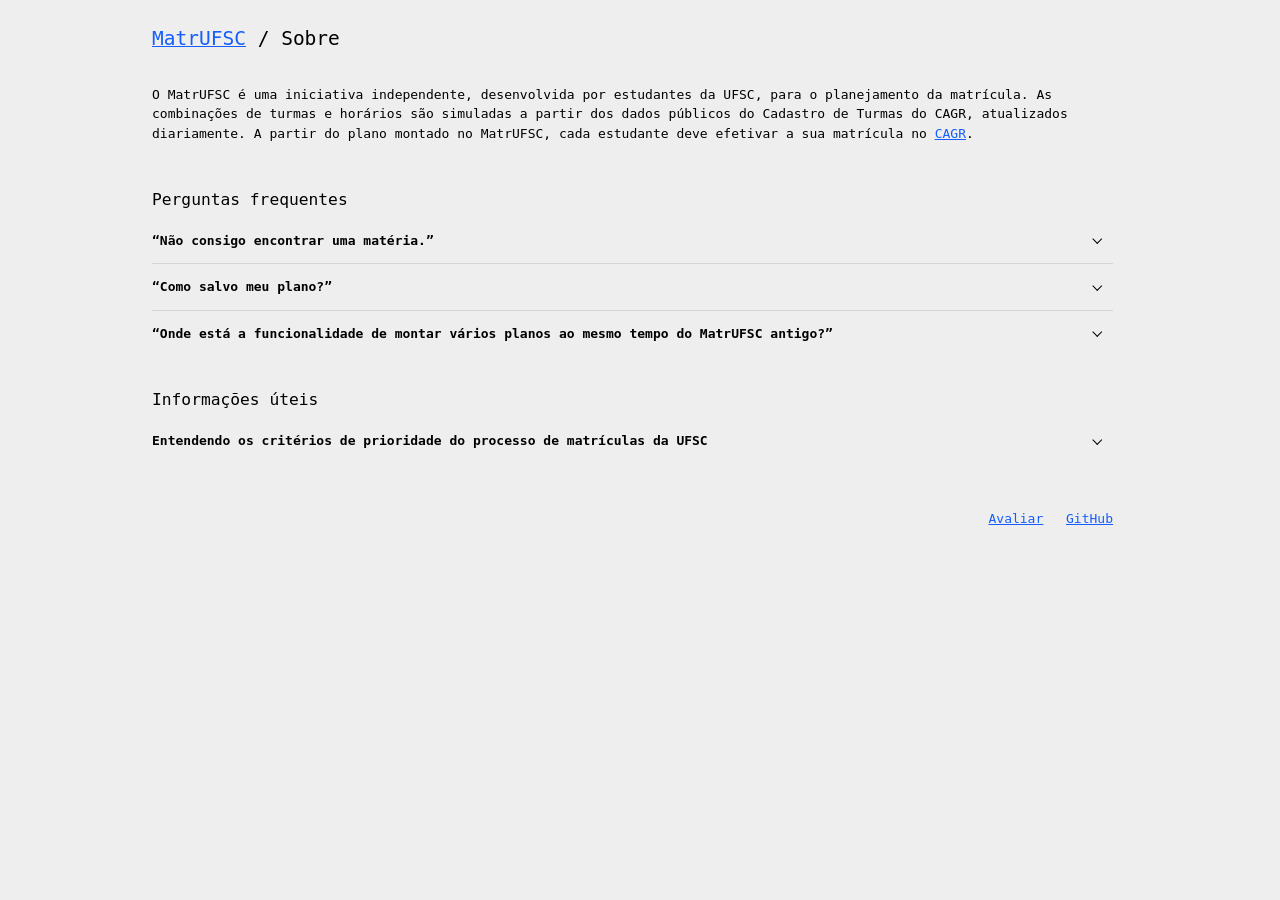
==== sobre.html @ 44360916 "deploy: andrerocco/matrufsc@9c5fde8fe9dabeb260cd674117b06828333d04b5" ====
<!doctype html>
<html lang="pt-BR">
    <head>
        <meta charset="UTF-8" />
        <meta name="viewport" content="width=device-width, initial-scale=1, viewport-fit=cover" />

        <title>Sobre · MatrUFSC</title>
        <meta name="description" content="Sobre o MatrUFSC e perguntas frequentes." />
        <link rel="icon" href="/favicon.svg" type="image/svg+xml" />
        <link rel="icon" href="/favicon.ico" sizes="any" />
        <link rel="canonical" href="https://matrufsc.github.io/sobre" />

        <meta property="og:locale" content="pt_BR" />
        <meta property="og:type" content="website" />
        <meta property="og:site_name" content="MatrUFSC" />
        <meta property="og:title" content="Sobre · MatrUFSC" />
        <meta property="og:description" content="Sobre o MatrUFSC e perguntas frequentes." />
        <meta property="og:url" content="https://matrufsc.github.io/sobre" />
        <meta property="og:image" content="https://matrufsc.github.io/og-image.png" />
        <meta property="og:image:width" content="1200" />
        <meta property="og:image:height" content="630" />
        <meta property="og:image:alt" content="Grade de horários do MatrUFSC com um plano de matrícula montado." />
        <meta name="twitter:card" content="summary_large_image" />

        <style>
            summary {
                display: flex;
                align-items: center;
                justify-content: space-between;
                gap: 1rem;
                list-style: none;
            }
            summary::-webkit-details-marker {
                display: none;
            }
            summary::after {
                content: "";
                flex-shrink: 0;
                width: 0.5em;
                height: 0.5em;
                margin-right: 1rem;
                border-right: 1px solid;
                border-bottom: 1px solid;
                translate: 0 -25%;
                rotate: 45deg;
            }
            details[open] > summary::after {
                translate: 0 25%;
                rotate: 225deg;
            }
        </style>

        <!-- Analytics -->
        <script async src="https://www.googletagmanager.com/gtag/js?id=G-240YZZ87QH"></script>
        <script>
            window.dataLayer = window.dataLayer || [];
            function gtag() {
                dataLayer.push(arguments);
            }
            gtag("js", new Date());
            gtag("config", "G-240YZZ87QH");
        </script>
        <script data-goatcounter="https://matrufsc.goatcounter.com/count" async src="//gc.zgo.at/count.js"></script>
      <link rel="stylesheet" crossorigin href="/assets/index-BWvOeJ1P.css">
    </head>
    <body>
        <main class="mx-auto flex min-h-dvh max-w-[1000px] flex-col gap-10 px-6 py-8">
            <h1 class="text-2xl!"><a href="./">MatrUFSC</a> / Sobre</h1>

            <div class="mb-4 flex flex-col gap-3">
                <p>
                    O MatrUFSC é uma iniciativa independente, desenvolvida por estudantes da UFSC, para o planejamento
                    da matrícula. As combinações de turmas e horários são simuladas a partir dos dados públicos do
                    Cadastro de Turmas do CAGR, atualizados diariamente. A partir do plano montado no MatrUFSC, cada
                    estudante deve efetivar a sua matrícula no
                    <a href="https://cagr.ufsc.br/">CAGR</a>.
                </p>
            </div>

            <section class="flex flex-col gap-2">
                <h2 class="text-xl!">Perguntas frequentes</h2>
                <div class="divide-y divide-neutral-300">
                    <details id="materias-faltando">
                        <summary class="cursor-pointer py-4 font-bold italic">
                            “Não consigo encontrar uma matéria.”
                        </summary>
                        <div class="flex flex-col gap-3 pb-4">
                            <p>
                                Os dados do MatrUFSC vêm do
                                <a href="https://cagr.sistemas.ufsc.br/modules/comunidade/cadastroTurmas/">
                                    Cadastro de Turmas do CAGR</a
                                >
                                e são atualizados uma vez por dia. Se a matéria não aparecer nele, ela não tem turmas
                                cadastradas para o semestre, e o MatrUFSC não tem como mostrá-la.
                            </p>
                            <p>
                                Se a matéria aparece no CAGR há mais de um dia, no mesmo campus e semestre selecionados
                                aqui, e continua faltando, é um erro do MatrUFSC. Por favor, avise pelo
                                <a
                                    href="https://docs.google.com/forms/d/e/1FAIpQLSdJUFYTgDtF4iT-4-zBEEpW1HiAJ5ipaUl6rr67H6-KQFoKXw/viewform"
                                    >formulário de feedback</a
                                >.
                            </p>
                        </div>
                    </details>

                    <details id="salvar-plano">
                        <summary class="cursor-pointer py-4 font-bold italic">“Como salvo meu plano?”</summary>
                        <div class="flex flex-col gap-3 pb-4">
                            <p>
                                Para fins de estabilidade, esta versão do MatrUFSC não possui a funcionalidade de salvar
                                seu plano por um identificador, como era possível na versão antiga.
                            </p>
                            <p>
                                Agora, o plano fica salvo no próprio link da página. Para salvar um plano, basta guardar
                                esse link. O link também pode ser compartilhado com outras pessoas.
                            </p>
                            <p>
                                Dessa forma, o plano também fica salvo no histórico do seu navegador. Caso queira
                                recuperar um plano de uma aba que você fechou sem querer, basta reabrir a aba pelo
                                histórico.
                            </p>
                        </div>
                    </details>

                    <details id="multiplos-planos">
                        <summary class="cursor-pointer py-4 font-bold italic">
                            “Onde está a funcionalidade de montar vários planos ao mesmo tempo do MatrUFSC antigo?”
                        </summary>
                        <div class="flex flex-col gap-3 pb-4">
                            <p>
                                Por enquanto, essa funcionalidade deixou de existir. Recomendamos que utilize uma aba
                                para cada plano. Se essa maneira de usar o MatrUFSC não satisfaz suas expectativas, por
                                favor,
                                <a
                                    href="https://docs.google.com/forms/d/e/1FAIpQLSdJUFYTgDtF4iT-4-zBEEpW1HiAJ5ipaUl6rr67H6-KQFoKXw/viewform"
                                    >conte-nos como você usa o MatrUFSC</a
                                >.
                            </p>
                        </div>
                    </details>
                </div>
            </section>

            <section class="flex flex-col gap-2">
                <h2 class="text-xl!">Informações úteis</h2>
                <div class="divide-y divide-neutral-300">
                    <details id="prioridade-vagas">
                        <summary class="cursor-pointer py-4 font-bold">
                            Entendendo os critérios de prioridade do processo de matrículas da UFSC
                        </summary>
                        <div class="flex flex-col gap-3 pb-4">
                            <p>
                                Hoje, os critérios de prioridade são definidos pelo art. 90 da Resolução Normativa nº
                                227/2026/CUn, que substituiu a Resolução nº 17/CUn/97. Ele estipula que, na renovação de
                                matrícula e no ajuste, as vagas de cada turma são preenchidas na seguinte ordem de
                                prioridade:
                            </p>
                            <ol class="list-decimal pl-12">
                                <li>
                                    estudantes do curso em que a turma está alocada, tendo por base o semestre de
                                    ingresso via processo seletivo;
                                </li>
                                <li>estudantes do curso e do mesmo turno da turma;</li>
                                <li>estudantes do curso, mas de outro turno;</li>
                                <li>estudantes de outro curso que possui a disciplina;</li>
                                <li>outras pessoas interessadas, conforme o art. 61 da resolução.</li>
                            </ol>
                            <p>Dentro de cada grupo, tem prioridade quem tem o maior índice de matrícula (IM):</p>
                            <p class="text-center">IM = IAA × CHC / CHT</p>
                            <ul class="list-disc pl-8">
                                <li>
                                    IAA é o índice de aproveitamento acumulado: a média das suas notas, ponderada pela
                                    carga horária, em todos os semestres cursados;
                                </li>
                                <li>CHC é a carga horária que você já cursou;</li>
                                <li>CHT é a carga horária total do currículo do seu curso.</li>
                            </ul>
                            <p>
                                Ou seja, o IM cresce com as notas e com o quanto do curso você já concluiu. E, em uma
                                turma de outro curso, você só fica com a vaga se ela sobrar depois dos estudantes
                                daquele curso. Cursos a distância seguem a ordem de prioridade definida pelo Colegiado
                                de cada curso (art. 91).
                            </p>
                            <p>
                                Isto é um resumo, não o texto oficial. Na dúvida, vale a seção “Da Renovação da
                                Matrícula” do
                                <a
                                    href="https://preg.paginas.ufsc.br/files/2026/07/RN_227_Revis%C3%A3o-da-Resolu%C3%A7%C3%A3o-017.pdf"
                                    >texto completo da resolução</a
                                >.
                            </p>
                        </div>
                    </details>
                </div>
            </section>

            <div class="mt-4 flex justify-end gap-7 text-nowrap">
                <a
                    href="https://docs.google.com/forms/d/e/1FAIpQLSdJUFYTgDtF4iT-4-zBEEpW1HiAJ5ipaUl6rr67H6-KQFoKXw/viewform"
                    target="_blank"
                    rel="noreferrer"
                >
                    Avaliar
                </a>
                <a href="https://github.com/andrerocco/matrufsc" target="_blank" rel="noreferrer">GitHub</a>
            </div>
        </main>

        <script>
            let abertoPeloLink = document.getElementById(location.hash.slice(1));
            abertoPeloLink?.setAttribute("open", "");

            const abertoDesde = new Map();
            const enviarTempo = (details) => {
                const segundos = Math.round((performance.now() - abertoDesde.get(details)) / 1000);
                abertoDesde.delete(details);
                if (segundos > 0) gtag("event", "faq_tempo_aberto", { pergunta: details.id, segundos });
            };

            document.addEventListener(
                "toggle",
                (e) => {
                    if (!e.target.open) {
                        if (abertoDesde.has(e.target)) enviarTempo(e.target);
                        return;
                    }
                    const origem = e.target === abertoPeloLink ? "link" : "clique";
                    if (origem === "link") abertoPeloLink = null;
                    gtag("event", "faq_aberto", { pergunta: e.target.id, origem });
                    if (document.visibilityState === "visible") abertoDesde.set(e.target, performance.now());
                },
                true,
            );

            document.addEventListener("visibilitychange", () => {
                if (document.visibilityState === "hidden") [...abertoDesde.keys()].forEach(enviarTempo);
                else document.querySelectorAll("details[open]").forEach((d) => abertoDesde.set(d, performance.now()));
            });

            const voltar = document.querySelector("h1 a");
            if (document.referrer.startsWith(voltar.href)) voltar.href = document.referrer;
        </script>
    </body>
</html>
---- assets/index-BWvOeJ1P.css ----
@layer properties{@supports (((-webkit-hyphens:none)) and (not (margin-trim:inline))) or ((-moz-orient:inline) and (not (color:rgb(from red r g b)))){*,:before,:after,::backdrop{--tw-translate-x:0;--tw-translate-y:0;--tw-translate-z:0;--tw-rotate-x:initial;--tw-rotate-y:initial;--tw-rotate-z:initial;--tw-skew-x:initial;--tw-skew-y:initial;--tw-divide-x-reverse:0;--tw-border-style:solid;--tw-divide-y-reverse:0;--tw-leading:initial;--tw-font-weight:initial;--tw-tracking:initial;--tw-ordinal:initial;--tw-slashed-zero:initial;--tw-numeric-figure:initial;--tw-numeric-spacing:initial;--tw-numeric-fraction:initial;--tw-shadow:0 0 #0000;--tw-shadow-color:initial;--tw-shadow-alpha:100%;--tw-inset-shadow:0 0 #0000;--tw-inset-shadow-color:initial;--tw-inset-shadow-alpha:100%;--tw-ring-color:initial;--tw-ring-shadow:0 0 #0000;--tw-inset-ring-color:initial;--tw-inset-ring-shadow:0 0 #0000;--tw-ring-inset:initial;--tw-ring-offset-width:0px;--tw-ring-offset-color:#fff;--tw-ring-offset-shadow:0 0 #0000;--tw-blur:initial;--tw-brightness:initial;--tw-contrast:initial;--tw-grayscale:initial;--tw-hue-rotate:initial;--tw-invert:initial;--tw-opacity:initial;--tw-saturate:initial;--tw-sepia:initial;--tw-drop-shadow:initial;--tw-drop-shadow-color:initial;--tw-drop-shadow-alpha:100%;--tw-drop-shadow-size:initial;--tw-duration:initial}}}@layer theme{:root,:host{--font-sans:ui-sans-serif, system-ui, sans-serif, "Apple Color Emoji", "Segoe UI Emoji", "Segoe UI Symbol", "Noto Color Emoji";--font-mono:ui-monospace, SFMono-Regular, Menlo, Monaco, Consolas, "Liberation Mono", "Courier New", monospace;--color-red-500:oklch(63.7% .237 25.331);--color-red-600:oklch(57.7% .245 27.325);--color-green-700:oklch(52.7% .154 150.069);--color-blue-600:oklch(54.6% .245 262.881);--color-blue-900:oklch(37.9% .146 265.522);--color-neutral-100:oklch(97% 0 0);--color-neutral-200:oklch(92.2% 0 0);--color-neutral-300:oklch(87% 0 0);--color-neutral-400:oklch(70.8% 0 0);--color-neutral-500:oklch(55.6% 0 0);--color-neutral-600:oklch(43.9% 0 0);--color-neutral-700:oklch(37.1% 0 0);--color-black:#000;--color-white:#fff;--spacing:.25rem;--text-sm:.875rem;--text-sm--line-height:calc(1.25 / .875);--text-base:1rem;--text-base--line-height: 1.5 ;--text-lg:1.125rem;--text-lg--line-height:calc(1.75 / 1.125);--text-xl:1.25rem;--text-xl--line-height:calc(1.75 / 1.25);--text-2xl:1.5rem;--text-2xl--line-height:calc(2 / 1.5);--text-3xl:1.875rem;--text-3xl--line-height: 1.2 ;--text-4xl:2.25rem;--text-4xl--line-height:calc(2.5 / 2.25);--font-weight-normal:400;--font-weight-medium:500;--font-weight-bold:700;--tracking-tight:-.025em;--radius-sm:.25rem;--radius-md:.375rem;--default-transition-duration:.15s;--default-transition-timing-function:cubic-bezier(.4, 0, .2, 1);--default-font-family:var(--font-sans);--default-mono-font-family:var(--font-mono)}}@layer base{*,:after,:before,::backdrop{box-sizing:border-box;border:0 solid;margin:0;padding:0}::file-selector-button{box-sizing:border-box;border:0 solid;margin:0;padding:0}html,:host{-webkit-text-size-adjust:100%;tab-size:4;line-height:1.5;font-family:var(--default-font-family,ui-sans-serif, system-ui, sans-serif, "Apple Color Emoji", "Segoe UI Emoji", "Segoe UI Symbol", "Noto Color Emoji");font-feature-settings:var(--default-font-feature-settings,normal);font-variation-settings:var(--default-font-variation-settings,normal);-webkit-tap-highlight-color:transparent}hr{height:0;color:inherit;border-top-width:1px}abbr:where([title]){-webkit-text-decoration:underline dotted;text-decoration:underline dotted}h1,h2,h3,h4,h5,h6{font-size:inherit;font-weight:inherit}a{color:inherit;-webkit-text-decoration:inherit;text-decoration:inherit}b,strong{font-weight:bolder}code,kbd,samp,pre{font-family:var(--default-mono-font-family,ui-monospace, SFMono-Regular, Menlo, Monaco, Consolas, "Liberation Mono", "Courier New", monospace);font-feature-settings:var(--default-mono-font-feature-settings,normal);font-variation-settings:var(--default-mono-font-variation-settings,normal);font-size:1em}small{font-size:80%}sub,sup{vertical-align:baseline;font-size:75%;line-height:0;position:relative}sub{bottom:-.25em}sup{top:-.5em}table{text-indent:0;border-color:inherit;border-collapse:collapse}:-moz-focusring{outline:auto}progress{vertical-align:baseline}summary{display:list-item}ol,ul,menu{list-style:none}img,svg,video,canvas,audio,iframe,embed,object{vertical-align:middle;display:block}img,video{max-width:100%;height:auto}button,input,select,optgroup,textarea{font:inherit;font-feature-settings:inherit;font-variation-settings:inherit;letter-spacing:inherit;color:inherit;opacity:1;background-color:#0000;border-radius:0}::file-selector-button{font:inherit;font-feature-settings:inherit;font-variation-settings:inherit;letter-spacing:inherit;color:inherit;opacity:1;background-color:#0000;border-radius:0}:where(select:is([multiple],[size])) optgroup{font-weight:bolder}:where(select:is([multiple],[size])) optgroup option{padding-inline-start:20px}::file-selector-button{margin-inline-end:4px}::placeholder{opacity:1}@supports (not ((-webkit-appearance:-apple-pay-button))) or (contain-intrinsic-size:1px){::placeholder{color:currentColor}@supports (color:color-mix(in lab,red,red)){::placeholder{color:color-mix(in oklab,currentcolor 50%,transparent)}}}textarea{resize:vertical}::-webkit-search-decoration{-webkit-appearance:none}::-webkit-date-and-time-value{min-height:1lh;text-align:inherit}::-webkit-datetime-edit{display:inline-flex}::-webkit-datetime-edit-fields-wrapper{padding:0}::-webkit-datetime-edit{padding-block:0}::-webkit-datetime-edit-year-field{padding-block:0}::-webkit-datetime-edit-month-field{padding-block:0}::-webkit-datetime-edit-day-field{padding-block:0}::-webkit-datetime-edit-hour-field{padding-block:0}::-webkit-datetime-edit-minute-field{padding-block:0}::-webkit-datetime-edit-second-field{padding-block:0}::-webkit-datetime-edit-millisecond-field{padding-block:0}::-webkit-datetime-edit-meridiem-field{padding-block:0}::-webkit-calendar-picker-indicator{line-height:1}:-moz-ui-invalid{box-shadow:none}button,input:where([type=button],[type=reset],[type=submit]){appearance:button}::file-selector-button{appearance:button}::-webkit-inner-spin-button{height:auto}::-webkit-outer-spin-button{height:auto}[hidden]:where(:not([hidden=until-found])){display:none!important}}@layer components;@layer utilities{.hit-area-2\.75{--hit-area-t:calc(var(--spacing) * 2.75 * -1);--hit-area-r:calc(var(--spacing) * 2.75 * -1);--hit-area-b:calc(var(--spacing) * 2.75 * -1);--hit-area-l:calc(var(--spacing) * 2.75 * -1);position:relative}.hit-area-2\.75:before{content:"";top:var(--hit-area-t,0px);right:var(--hit-area-r,0px);bottom:var(--hit-area-b,0px);left:var(--hit-area-l,0px);pointer-events:inherit;position:absolute}.hit-area-3\.5{--hit-area-t:calc(var(--spacing) * 3.5 * -1);--hit-area-r:calc(var(--spacing) * 3.5 * -1);--hit-area-b:calc(var(--spacing) * 3.5 * -1);--hit-area-l:calc(var(--spacing) * 3.5 * -1);position:relative}.hit-area-3\.5:before{content:"";top:var(--hit-area-t,0px);right:var(--hit-area-r,0px);bottom:var(--hit-area-b,0px);left:var(--hit-area-l,0px);pointer-events:inherit;position:absolute}.hit-area-x-3{--hit-area-l:calc(var(--spacing) * 3 * -1);--hit-area-r:calc(var(--spacing) * 3 * -1);position:relative}.hit-area-x-3:before{content:"";top:var(--hit-area-t,0px);right:var(--hit-area-r,0px);bottom:var(--hit-area-b,0px);left:var(--hit-area-l,0px);pointer-events:inherit;position:absolute}.hit-area-y-1\.5{--hit-area-t:calc(var(--spacing) * 1.5 * -1);--hit-area-b:calc(var(--spacing) * 1.5 * -1);position:relative}.hit-area-y-1\.5:before{content:"";top:var(--hit-area-t,0px);right:var(--hit-area-r,0px);bottom:var(--hit-area-b,0px);left:var(--hit-area-l,0px);pointer-events:inherit;position:absolute}.pointer-events-none{pointer-events:none}.visible{visibility:visible}.absolute{position:absolute}.fixed{position:fixed}.relative{position:relative}.top-0{top:calc(var(--spacing) * 0)}.top-1\/2{top:50%}.right-0{right:calc(var(--spacing) * 0)}.left-\[-10000px\]{left:-10000px}.col-span-2{grid-column:span 2/span 2}.container{width:100%}@media(min-width:40rem){.container{max-width:40rem}}@media(min-width:48rem){.container{max-width:48rem}}@media(min-width:64rem){.container{max-width:64rem}}@media(min-width:80rem){.container{max-width:80rem}}@media(min-width:96rem){.container{max-width:96rem}}.mx-auto{margin-inline:auto}.my-0\.5{margin-block:calc(var(--spacing) * .5)}.my-4{margin-block:calc(var(--spacing) * 4)}.mt-1{margin-top:calc(var(--spacing) * 1)}.mt-2{margin-top:calc(var(--spacing) * 2)}.mt-4{margin-top:calc(var(--spacing) * 4)}.mt-6{margin-top:calc(var(--spacing) * 6)}.mr-0{margin-right:calc(var(--spacing) * 0)}.mr-3{margin-right:calc(var(--spacing) * 3)}.mb-4{margin-bottom:calc(var(--spacing) * 4)}.mb-8{margin-bottom:calc(var(--spacing) * 8)}.block{display:block}.flex{display:flex}.hidden{display:none}.size-6{width:calc(var(--spacing) * 6);height:calc(var(--spacing) * 6)}.h-1{height:calc(var(--spacing) * 1)}.h-6{height:calc(var(--spacing) * 6)}.h-7{height:calc(var(--spacing) * 7)}.h-8{height:calc(var(--spacing) * 8)}.h-9{height:calc(var(--spacing) * 9)}.h-\[30px\]{height:30px}.h-fit{height:fit-content}.h-full{height:100%}.max-h-\[calc\(22rem\+1px\)\]{max-height:calc(22rem + 1px)}.min-h-7{min-height:calc(var(--spacing) * 7)}.min-h-8{min-height:calc(var(--spacing) * 8)}.min-h-9{min-height:calc(var(--spacing) * 9)}.min-h-dvh{min-height:100dvh}.w-4{width:calc(var(--spacing) * 4)}.w-10{width:calc(var(--spacing) * 10)}.w-12{width:calc(var(--spacing) * 12)}.w-24{width:calc(var(--spacing) * 24)}.w-\[1\%\]{width:1%}.w-\[80px\]{width:80px}.w-fit{width:fit-content}.w-full{width:100%}.w-max{width:max-content}.max-w-\[80px\]{max-width:80px}.max-w-\[800px\]{max-width:800px}.max-w-\[1000px\]{max-width:1000px}.min-w-0{min-width:calc(var(--spacing) * 0)}.min-w-\[80px\]{min-width:80px}.min-w-\[520px\]{min-width:520px}.min-w-full{min-width:100%}.flex-1{flex:1}.flex-shrink{flex-shrink:1}.shrink-0{flex-shrink:0}.table-fixed{table-layout:fixed}.border-separate{border-collapse:separate}.-translate-y-1\/2{--tw-translate-y: -50% ;translate:var(--tw-translate-x) var(--tw-translate-y)}.translate-y-\[3px\]{--tw-translate-y:3px;translate:var(--tw-translate-x) var(--tw-translate-y)}.transform{transform:var(--tw-rotate-x,) var(--tw-rotate-y,) var(--tw-rotate-z,) var(--tw-skew-x,) var(--tw-skew-y,)}.cursor-not-allowed{cursor:not-allowed}.cursor-pointer{cursor:pointer}.cursor-progress{cursor:progress}.list-decimal{list-style-type:decimal}.list-disc{list-style-type:disc}.flex-col{flex-direction:column}.items-center{align-items:center}.items-start{align-items:flex-start}.items-stretch{align-items:stretch}.justify-between{justify-content:space-between}.justify-center{justify-content:center}.justify-end{justify-content:flex-end}.gap-2{gap:calc(var(--spacing) * 2)}.gap-3{gap:calc(var(--spacing) * 3)}.gap-4{gap:calc(var(--spacing) * 4)}.gap-6{gap:calc(var(--spacing) * 6)}.gap-7{gap:calc(var(--spacing) * 7)}.gap-10{gap:calc(var(--spacing) * 10)}:where(.divide-x>:not(:last-child)){--tw-divide-x-reverse:0;border-inline-style:var(--tw-border-style);border-inline-start-width:calc(1px * var(--tw-divide-x-reverse));border-inline-end-width:calc(1px * calc(1 - var(--tw-divide-x-reverse)))}:where(.divide-y>:not(:last-child)){--tw-divide-y-reverse:0;border-bottom-style:var(--tw-border-style);border-top-style:var(--tw-border-style);border-top-width:calc(1px * var(--tw-divide-y-reverse));border-bottom-width:calc(1px * calc(1 - var(--tw-divide-y-reverse)))}:where(.divide-neutral-300>:not(:last-child)){border-color:var(--color-neutral-300)}:where(.divide-neutral-400>:not(:last-child)){border-color:var(--color-neutral-400)}.truncate{text-overflow:ellipsis;white-space:nowrap;overflow:hidden}.overflow-hidden{overflow:hidden}.overflow-x-auto{overflow-x:auto}.overflow-y-auto{overflow-y:auto}.overflow-y-hidden{overflow-y:hidden}.rounded-md{border-radius:var(--radius-md)}.rounded-sm{border-radius:var(--radius-sm)}.rounded-t-md{border-top-left-radius:var(--radius-md);border-top-right-radius:var(--radius-md)}.rounded-b-md{border-bottom-right-radius:var(--radius-md);border-bottom-left-radius:var(--radius-md)}.border{border-style:var(--tw-border-style);border-width:1px}.border-t-0{border-top-style:var(--tw-border-style);border-top-width:0}.border-neutral-400{border-color:var(--color-neutral-400)}.border-neutral-500\/80{border-color:#737373cc}@supports (color:color-mix(in lab,red,red)){.border-neutral-500\/80{border-color:color-mix(in oklab,var(--color-neutral-500) 80%,transparent)}}.bg-black{background-color:var(--color-black)}.bg-neutral-100{background-color:var(--color-neutral-100)}.bg-neutral-200{background-color:var(--color-neutral-200)}.bg-red-500{background-color:var(--color-red-500)}.bg-transparent{background-color:#0000}.bg-white{background-color:var(--color-white)}.px-1{padding-inline:calc(var(--spacing) * 1)}.px-1\.5{padding-inline:calc(var(--spacing) * 1.5)}.px-2{padding-inline:calc(var(--spacing) * 2)}.px-2\.5{padding-inline:calc(var(--spacing) * 2.5)}.px-3{padding-inline:calc(var(--spacing) * 3)}.px-6{padding-inline:calc(var(--spacing) * 6)}.py-0\.5{padding-block:calc(var(--spacing) * .5)}.py-0\.75{padding-block:calc(var(--spacing) * .75)}.py-1{padding-block:calc(var(--spacing) * 1)}.py-1\.5{padding-block:calc(var(--spacing) * 1.5)}.py-2{padding-block:calc(var(--spacing) * 2)}.py-4{padding-block:calc(var(--spacing) * 4)}.py-8{padding-block:calc(var(--spacing) * 8)}.py-\[5px\]{padding-block:5px}.pr-1{padding-right:calc(var(--spacing) * 1)}.pr-2{padding-right:calc(var(--spacing) * 2)}.pr-3{padding-right:calc(var(--spacing) * 3)}.pb-4{padding-bottom:calc(var(--spacing) * 4)}.pb-px{padding-bottom:1px}.pl-1\.5{padding-left:calc(var(--spacing) * 1.5)}.pl-8{padding-left:calc(var(--spacing) * 8)}.pl-12{padding-left:calc(var(--spacing) * 12)}.text-center{text-align:center}.text-left{text-align:left}.text-right{text-align:right}.align-middle{vertical-align:middle}.text-2xl\!{font-size:var(--text-2xl)!important;line-height:var(--tw-leading,var(--text-2xl--line-height))!important}.text-lg{font-size:var(--text-lg);line-height:var(--tw-leading,var(--text-lg--line-height))}.text-sm{font-size:var(--text-sm);line-height:var(--tw-leading,var(--text-sm--line-height))}.text-xl\!{font-size:var(--text-xl)!important;line-height:var(--tw-leading,var(--text-xl--line-height))!important}.leading-none{--tw-leading:1;line-height:1}.font-bold{--tw-font-weight:var(--font-weight-bold);font-weight:var(--font-weight-bold)}.font-normal{--tw-font-weight:var(--font-weight-normal);font-weight:var(--font-weight-normal)}.tracking-tight{--tw-tracking:var(--tracking-tight);letter-spacing:var(--tracking-tight)}.text-nowrap{text-wrap:nowrap}.text-ellipsis{text-overflow:ellipsis}.whitespace-nowrap{white-space:nowrap}.whitespace-pre{white-space:pre}.text-blue-600{color:var(--color-blue-600)}.text-green-700{color:var(--color-green-700)}.text-neutral-400{color:var(--color-neutral-400)}.text-neutral-500{color:var(--color-neutral-500)}.text-neutral-600{color:var(--color-neutral-600)}.text-neutral-700{color:var(--color-neutral-700)}.text-red-600{color:var(--color-red-600)}.text-white{color:var(--color-white)}.normal-case{text-transform:none}.italic{font-style:italic}.tabular-nums{--tw-numeric-spacing:tabular-nums;font-variant-numeric:var(--tw-ordinal,) var(--tw-slashed-zero,) var(--tw-numeric-figure,) var(--tw-numeric-spacing,) var(--tw-numeric-fraction,)}.underline-offset-1{text-underline-offset:1px}.opacity-0{opacity:0}.opacity-35{opacity:.35}.shadow-xs{--tw-shadow:0 1px 2px 0 var(--tw-shadow-color,#0000000d);box-shadow:var(--tw-inset-shadow),var(--tw-inset-ring-shadow),var(--tw-ring-offset-shadow),var(--tw-ring-shadow),var(--tw-shadow)}.filter{filter:var(--tw-blur,) var(--tw-brightness,) var(--tw-contrast,) var(--tw-grayscale,) var(--tw-hue-rotate,) var(--tw-invert,) var(--tw-saturate,) var(--tw-sepia,) var(--tw-drop-shadow,)}.select-none{-webkit-user-select:none;user-select:none}@media(hover:hover){.group-hover\:opacity-100:is(:where(.group):hover *){opacity:1}.hover\:text-black:hover{color:var(--color-black)}.hover\:underline:hover{text-decoration-line:underline}}.focus\:border-neutral-600:focus{border-color:var(--color-neutral-600)}.focus\:border-transparent:focus{border-color:#0000}.focus\:outline-none:focus{--tw-outline-style:none;outline-style:none}.disabled\:cursor-default:disabled{cursor:default}.disabled\:cursor-progress:disabled{cursor:progress}.disabled\:bg-neutral-200:disabled{background-color:var(--color-neutral-200)}.disabled\:no-underline:disabled{text-decoration-line:none}.disabled\:opacity-30:disabled{opacity:.3}.disabled\:opacity-45:disabled{opacity:.45}.disabled\:opacity-50:disabled{opacity:.5}.data-\[selected\=\'true\'\]\:bg-neutral-200[data-selected=true]{background-color:var(--color-neutral-200)}@media(min-width:40rem){.sm\:flex-row{flex-direction:row}.sm\:items-center{align-items:center}}@media(min-width:64rem){.lg\:my-8{margin-block:calc(var(--spacing) * 8)}}}:root{font-synthesis:none;text-rendering:optimizelegibility;-webkit-font-smoothing:antialiased;-moz-osx-font-smoothing:grayscale;scrollbar-gutter:stable;font-family:monospace}body{background-color:#eee}h1{font-size:var(--text-4xl);line-height:var(--tw-leading,var(--text-4xl--line-height));--tw-font-weight:var(--font-weight-medium);font-weight:var(--font-weight-medium)}h2{font-size:var(--text-3xl);line-height:var(--tw-leading,var(--text-3xl--line-height));--tw-font-weight:var(--font-weight-medium);font-weight:var(--font-weight-medium)}h3{font-size:var(--text-2xl);line-height:var(--tw-leading,var(--text-2xl--line-height));--tw-font-weight:var(--font-weight-medium);font-weight:var(--font-weight-medium)}h4{font-size:var(--text-xl);line-height:var(--tw-leading,var(--text-xl--line-height));--tw-font-weight:var(--font-weight-medium);font-weight:var(--font-weight-medium)}h5{font-size:var(--text-lg);line-height:var(--tw-leading,var(--text-lg--line-height));--tw-font-weight:var(--font-weight-medium);font-weight:var(--font-weight-medium)}h6{font-size:var(--text-base);line-height:var(--tw-leading,var(--text-base--line-height));--tw-font-weight:var(--font-weight-medium);font-weight:var(--font-weight-medium)}a,.link{color:var(--color-blue-600);transition-property:color,background-color,border-color,outline-color,text-decoration-color,fill,stroke,--tw-gradient-from,--tw-gradient-via,--tw-gradient-to;transition-timing-function:var(--tw-ease,var(--default-transition-timing-function));transition-duration:var(--tw-duration,var(--default-transition-duration));--tw-duration:75ms;text-decoration-line:underline;transition-duration:75ms}@media(hover:hover){:is(a,.link):hover{color:var(--color-blue-900)}}a:disabled,.link:disabled{cursor:not-allowed;color:var(--color-neutral-500)}.materia-item.hovering,.horario-item.hovering{color:#fff!important;background-color:#000!important}.hide-spin-button::-webkit-inner-spin-button{-webkit-appearance:none;margin:0}.hide-spin-button::-webkit-outer-spin-button{-webkit-appearance:none;margin:0}.hide-spin-button{appearance:textfield}@property --tw-translate-x{syntax:"*";inherits:false;initial-value:0}@property --tw-translate-y{syntax:"*";inherits:false;initial-value:0}@property --tw-translate-z{syntax:"*";inherits:false;initial-value:0}@property --tw-rotate-x{syntax:"*";inherits:false}@property --tw-rotate-y{syntax:"*";inherits:false}@property --tw-rotate-z{syntax:"*";inherits:false}@property --tw-skew-x{syntax:"*";inherits:false}@property --tw-skew-y{syntax:"*";inherits:false}@property --tw-divide-x-reverse{syntax:"*";inherits:false;initial-value:0}@property --tw-border-style{syntax:"*";inherits:false;initial-value:solid}@property --tw-divide-y-reverse{syntax:"*";inherits:false;initial-value:0}@property --tw-leading{syntax:"*";inherits:false}@property --tw-font-weight{syntax:"*";inherits:false}@property --tw-tracking{syntax:"*";inherits:false}@property --tw-ordinal{syntax:"*";inherits:false}@property --tw-slashed-zero{syntax:"*";inherits:false}@property --tw-numeric-figure{syntax:"*";inherits:false}@property --tw-numeric-spacing{syntax:"*";inherits:false}@property --tw-numeric-fraction{syntax:"*";inherits:false}@property --tw-shadow{syntax:"*";inherits:false;initial-value:0 0 #0000}@property --tw-shadow-color{syntax:"*";inherits:false}@property --tw-shadow-alpha{syntax:"<percentage>";inherits:false;initial-value:100%}@property --tw-inset-shadow{syntax:"*";inherits:false;initial-value:0 0 #0000}@property --tw-inset-shadow-color{syntax:"*";inherits:false}@property --tw-inset-shadow-alpha{syntax:"<percentage>";inherits:false;initial-value:100%}@property --tw-ring-color{syntax:"*";inherits:false}@property --tw-ring-shadow{syntax:"*";inherits:false;initial-value:0 0 #0000}@property --tw-inset-ring-color{syntax:"*";inherits:false}@property --tw-inset-ring-shadow{syntax:"*";inherits:false;initial-value:0 0 #0000}@property --tw-ring-inset{syntax:"*";inherits:false}@property --tw-ring-offset-width{syntax:"<length>";inherits:false;initial-value:0}@property --tw-ring-offset-color{syntax:"*";inherits:false;initial-value:#fff}@property --tw-ring-offset-shadow{syntax:"*";inherits:false;initial-value:0 0 #0000}@property --tw-blur{syntax:"*";inherits:false}@property --tw-brightness{syntax:"*";inherits:false}@property --tw-contrast{syntax:"*";inherits:false}@property --tw-grayscale{syntax:"*";inherits:false}@property --tw-hue-rotate{syntax:"*";inherits:false}@property --tw-invert{syntax:"*";inherits:false}@property --tw-opacity{syntax:"*";inherits:false}@property --tw-saturate{syntax:"*";inherits:false}@property --tw-sepia{syntax:"*";inherits:false}@property --tw-drop-shadow{syntax:"*";inherits:false}@property --tw-drop-shadow-color{syntax:"*";inherits:false}@property --tw-drop-shadow-alpha{syntax:"<percentage>";inherits:false;initial-value:100%}@property --tw-drop-shadow-size{syntax:"*";inherits:false}@property --tw-duration{syntax:"*";inherits:false}
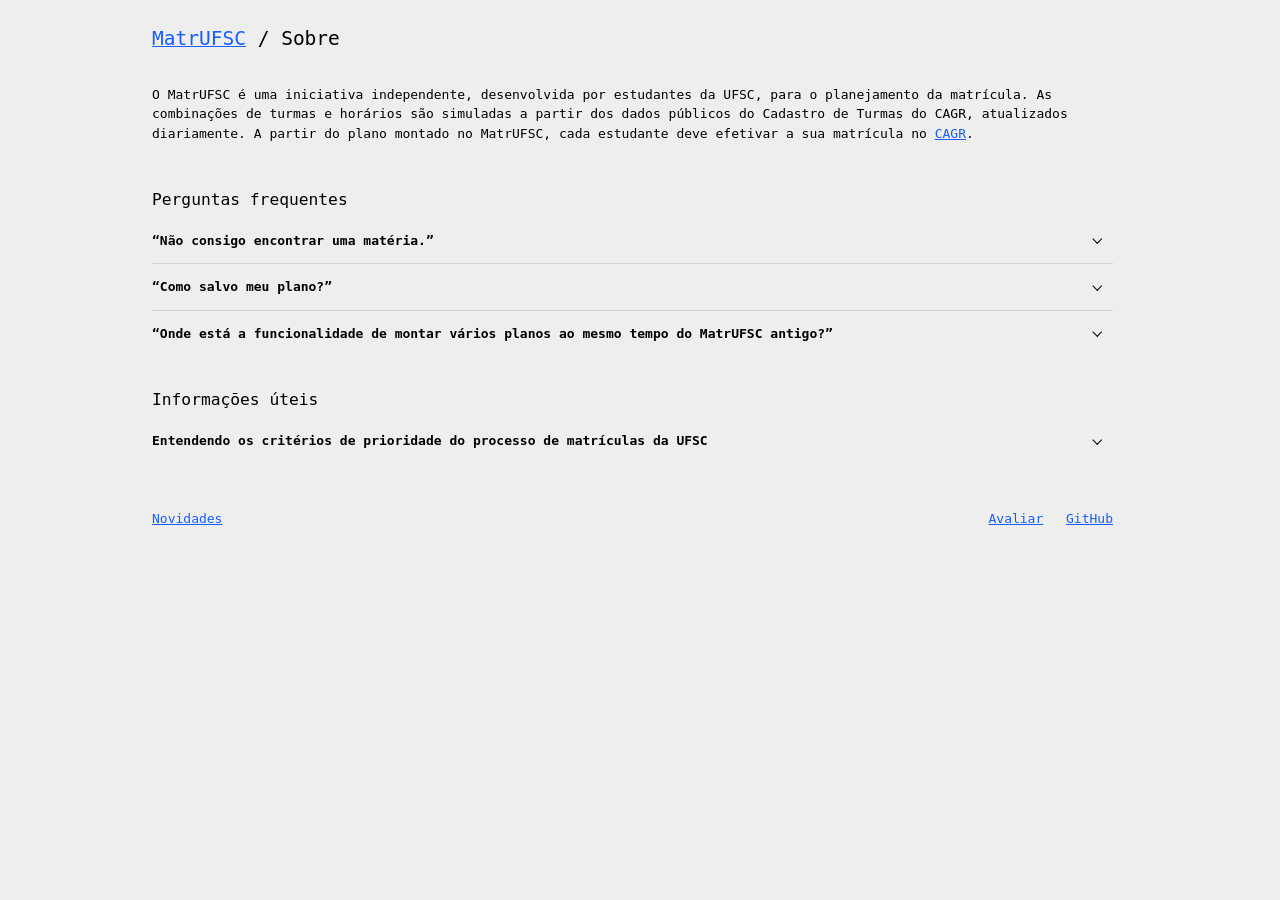
==== commit d93fcc75: "deploy: andrerocco/matrufsc@ae2717a26b5b7b81cceb215e2fabfb18333080ad" ====
--- a/sobre.html
+++ b/sobre.html
@@ -61,7 +61,10 @@
             gtag("config", "G-240YZZ87QH");
         </script>
         <script data-goatcounter="https://matrufsc.goatcounter.com/count" async src="//gc.zgo.at/count.js"></script>
-      <link rel="stylesheet" crossorigin href="/assets/index-BWvOeJ1P.css">
+      <script type="module" crossorigin src="/assets/sobre-HfozYqDZ.js"></script>
+      <link rel="modulepreload" crossorigin href="/assets/index-CzhwRaf2.js">
+      <link rel="modulepreload" crossorigin href="/assets/appLink-BQB3lMzf.js">
+      <link rel="stylesheet" crossorigin href="/assets/index-CZ3xsE_S.css">
     </head>
     <body>
         <main class="mx-auto flex min-h-dvh max-w-[1000px] flex-col gap-10 px-6 py-8">
@@ -196,6 +199,7 @@
             </section>
 
             <div class="mt-4 flex justify-end gap-7 text-nowrap">
+                <a class="mr-auto" href="./novidades">Novidades</a>
                 <a
                     href="https://docs.google.com/forms/d/e/1FAIpQLSdJUFYTgDtF4iT-4-zBEEpW1HiAJ5ipaUl6rr67H6-KQFoKXw/viewform"
                     target="_blank"
@@ -237,9 +241,6 @@
                 if (document.visibilityState === "hidden") [...abertoDesde.keys()].forEach(enviarTempo);
                 else document.querySelectorAll("details[open]").forEach((d) => abertoDesde.set(d, performance.now()));
             });
-
-            const voltar = document.querySelector("h1 a");
-            if (document.referrer.startsWith(voltar.href)) voltar.href = document.referrer;
         </script>
     </body>
 </html>
--- a/assets/index-CZ3xsE_S.css
+++ b/assets/index-CZ3xsE_S.css
@@ -0,0 +1 @@
+@layer properties{@supports (((-webkit-hyphens:none)) and (not (margin-trim:inline))) or ((-moz-orient:inline) and (not (color:rgb(from red r g b)))){*,:before,:after,::backdrop{--tw-border-spacing-x:0;--tw-border-spacing-y:0;--tw-translate-x:0;--tw-translate-y:0;--tw-translate-z:0;--tw-rotate-x:initial;--tw-rotate-y:initial;--tw-rotate-z:initial;--tw-skew-x:initial;--tw-skew-y:initial;--tw-pan-x:initial;--tw-pan-y:initial;--tw-pinch-zoom:initial;--tw-divide-x-reverse:0;--tw-border-style:solid;--tw-divide-y-reverse:0;--tw-gradient-position:initial;--tw-gradient-from:#0000;--tw-gradient-via:#0000;--tw-gradient-to:#0000;--tw-gradient-stops:initial;--tw-gradient-via-stops:initial;--tw-gradient-from-position:0%;--tw-gradient-via-position:50%;--tw-gradient-to-position:100%;--tw-leading:initial;--tw-font-weight:initial;--tw-tracking:initial;--tw-ordinal:initial;--tw-slashed-zero:initial;--tw-numeric-figure:initial;--tw-numeric-spacing:initial;--tw-numeric-fraction:initial;--tw-shadow:0 0 #0000;--tw-shadow-color:initial;--tw-shadow-alpha:100%;--tw-inset-shadow:0 0 #0000;--tw-inset-shadow-color:initial;--tw-inset-shadow-alpha:100%;--tw-ring-color:initial;--tw-ring-shadow:0 0 #0000;--tw-inset-ring-color:initial;--tw-inset-ring-shadow:0 0 #0000;--tw-ring-inset:initial;--tw-ring-offset-width:0px;--tw-ring-offset-color:#fff;--tw-ring-offset-shadow:0 0 #0000;--tw-blur:initial;--tw-brightness:initial;--tw-contrast:initial;--tw-grayscale:initial;--tw-hue-rotate:initial;--tw-invert:initial;--tw-opacity:initial;--tw-saturate:initial;--tw-sepia:initial;--tw-drop-shadow:initial;--tw-drop-shadow-color:initial;--tw-drop-shadow-alpha:100%;--tw-drop-shadow-size:initial;--tw-duration:initial;--tw-ease:initial;--tw-outline-style:solid}}}@layer theme{:root,:host{--font-sans:ui-sans-serif, system-ui, sans-serif, "Apple Color Emoji", "Segoe UI Emoji", "Segoe UI Symbol", "Noto Color Emoji";--font-mono:ui-monospace, SFMono-Regular, Menlo, Monaco, Consolas, "Liberation Mono", "Courier New", monospace;--color-red-500:oklch(63.7% .237 25.331);--color-red-600:oklch(57.7% .245 27.325);--color-green-700:oklch(52.7% .154 150.069);--color-blue-50:oklch(97% .014 254.604);--color-blue-300:oklch(80.9% .105 251.813);--color-blue-600:oklch(54.6% .245 262.881);--color-blue-900:oklch(37.9% .146 265.522);--color-neutral-100:oklch(97% 0 0);--color-neutral-200:oklch(92.2% 0 0);--color-neutral-300:oklch(87% 0 0);--color-neutral-400:oklch(70.8% 0 0);--color-neutral-500:oklch(55.6% 0 0);--color-neutral-600:oklch(43.9% 0 0);--color-neutral-700:oklch(37.1% 0 0);--color-neutral-800:oklch(26.9% 0 0);--color-black:#000;--color-white:#fff;--spacing:.25rem;--text-xs:.75rem;--text-xs--line-height:calc(1 / .75);--text-sm:.875rem;--text-sm--line-height:calc(1.25 / .875);--text-base:1rem;--text-base--line-height: 1.5 ;--text-lg:1.125rem;--text-lg--line-height:calc(1.75 / 1.125);--text-xl:1.25rem;--text-xl--line-height:calc(1.75 / 1.25);--text-2xl:1.5rem;--text-2xl--line-height:calc(2 / 1.5);--text-3xl:1.875rem;--text-3xl--line-height: 1.2 ;--text-4xl:2.25rem;--text-4xl--line-height:calc(2.5 / 2.25);--font-weight-normal:400;--font-weight-medium:500;--font-weight-bold:700;--tracking-tight:-.025em;--tracking-wider:.05em;--leading-normal:1.5;--radius-sm:.25rem;--radius-md:.375rem;--aspect-video:16 / 9;--default-transition-duration:.15s;--default-transition-timing-function:cubic-bezier(.4, 0, .2, 1);--default-font-family:var(--font-sans);--default-mono-font-family:var(--font-mono)}}@layer base{*,:after,:before,::backdrop{box-sizing:border-box;border:0 solid;margin:0;padding:0}::file-selector-button{box-sizing:border-box;border:0 solid;margin:0;padding:0}html,:host{-webkit-text-size-adjust:100%;tab-size:4;line-height:1.5;font-family:var(--default-font-family,ui-sans-serif, system-ui, sans-serif, "Apple Color Emoji", "Segoe UI Emoji", "Segoe UI Symbol", "Noto Color Emoji");font-feature-settings:var(--default-font-feature-settings,normal);font-variation-settings:var(--default-font-variation-settings,normal);-webkit-tap-highlight-color:transparent}hr{height:0;color:inherit;border-top-width:1px}abbr:where([title]){-webkit-text-decoration:underline dotted;text-decoration:underline dotted}h1,h2,h3,h4,h5,h6{font-size:inherit;font-weight:inherit}a{color:inherit;-webkit-text-decoration:inherit;text-decoration:inherit}b,strong{font-weight:bolder}code,kbd,samp,pre{font-family:var(--default-mono-font-family,ui-monospace, SFMono-Regular, Menlo, Monaco, Consolas, "Liberation Mono", "Courier New", monospace);font-feature-settings:var(--default-mono-font-feature-settings,normal);font-variation-settings:var(--default-mono-font-variation-settings,normal);font-size:1em}small{font-size:80%}sub,sup{vertical-align:baseline;font-size:75%;line-height:0;position:relative}sub{bottom:-.25em}sup{top:-.5em}table{text-indent:0;border-color:inherit;border-collapse:collapse}:-moz-focusring{outline:auto}progress{vertical-align:baseline}summary{display:list-item}ol,ul,menu{list-style:none}img,svg,video,canvas,audio,iframe,embed,object{vertical-align:middle;display:block}img,video{max-width:100%;height:auto}button,input,select,optgroup,textarea{font:inherit;font-feature-settings:inherit;font-variation-settings:inherit;letter-spacing:inherit;color:inherit;opacity:1;background-color:#0000;border-radius:0}::file-selector-button{font:inherit;font-feature-settings:inherit;font-variation-settings:inherit;letter-spacing:inherit;color:inherit;opacity:1;background-color:#0000;border-radius:0}:where(select:is([multiple],[size])) optgroup{font-weight:bolder}:where(select:is([multiple],[size])) optgroup option{padding-inline-start:20px}::file-selector-button{margin-inline-end:4px}::placeholder{opacity:1}@supports (not ((-webkit-appearance:-apple-pay-button))) or (contain-intrinsic-size:1px){::placeholder{color:currentColor}@supports (color:color-mix(in lab,red,red)){::placeholder{color:color-mix(in oklab,currentcolor 50%,transparent)}}}textarea{resize:vertical}::-webkit-search-decoration{-webkit-appearance:none}::-webkit-date-and-time-value{min-height:1lh;text-align:inherit}::-webkit-datetime-edit{display:inline-flex}::-webkit-datetime-edit-fields-wrapper{padding:0}::-webkit-datetime-edit{padding-block:0}::-webkit-datetime-edit-year-field{padding-block:0}::-webkit-datetime-edit-month-field{padding-block:0}::-webkit-datetime-edit-day-field{padding-block:0}::-webkit-datetime-edit-hour-field{padding-block:0}::-webkit-datetime-edit-minute-field{padding-block:0}::-webkit-datetime-edit-second-field{padding-block:0}::-webkit-datetime-edit-millisecond-field{padding-block:0}::-webkit-datetime-edit-meridiem-field{padding-block:0}::-webkit-calendar-picker-indicator{line-height:1}:-moz-ui-invalid{box-shadow:none}button,input:where([type=button],[type=reset],[type=submit]){appearance:button}::file-selector-button{appearance:button}::-webkit-inner-spin-button{height:auto}::-webkit-outer-spin-button{height:auto}[hidden]:where(:not([hidden=until-found])){display:none!important}}@layer components;@layer utilities{.hit-area-2{--hit-area-t:calc(var(--spacing) * 2 * -1);--hit-area-r:calc(var(--spacing) * 2 * -1);--hit-area-b:calc(var(--spacing) * 2 * -1);--hit-area-l:calc(var(--spacing) * 2 * -1);position:relative}.hit-area-2:before{content:"";top:var(--hit-area-t,0px);right:var(--hit-area-r,0px);bottom:var(--hit-area-b,0px);left:var(--hit-area-l,0px);pointer-events:inherit;position:absolute}.hit-area-2\.75{--hit-area-t:calc(var(--spacing) * 2.75 * -1);--hit-area-r:calc(var(--spacing) * 2.75 * -1);--hit-area-b:calc(var(--spacing) * 2.75 * -1);--hit-area-l:calc(var(--spacing) * 2.75 * -1);position:relative}.hit-area-2\.75:before{content:"";top:var(--hit-area-t,0px);right:var(--hit-area-r,0px);bottom:var(--hit-area-b,0px);left:var(--hit-area-l,0px);pointer-events:inherit;position:absolute}.hit-area-3\.5{--hit-area-t:calc(var(--spacing) * 3.5 * -1);--hit-area-r:calc(var(--spacing) * 3.5 * -1);--hit-area-b:calc(var(--spacing) * 3.5 * -1);--hit-area-l:calc(var(--spacing) * 3.5 * -1);position:relative}.hit-area-3\.5:before{content:"";top:var(--hit-area-t,0px);right:var(--hit-area-r,0px);bottom:var(--hit-area-b,0px);left:var(--hit-area-l,0px);pointer-events:inherit;position:absolute}.hit-area-\[13px\]{--hit-area-t: -13px ;--hit-area-r: -13px ;--hit-area-b: -13px ;--hit-area-l: -13px ;position:relative}.hit-area-\[13px\]:before{content:"";top:var(--hit-area-t,0px);right:var(--hit-area-r,0px);bottom:var(--hit-area-b,0px);left:var(--hit-area-l,0px);pointer-events:inherit;position:absolute}.hit-area-x-3{--hit-area-l:calc(var(--spacing) * 3 * -1);--hit-area-r:calc(var(--spacing) * 3 * -1);position:relative}.hit-area-x-3:before{content:"";top:var(--hit-area-t,0px);right:var(--hit-area-r,0px);bottom:var(--hit-area-b,0px);left:var(--hit-area-l,0px);pointer-events:inherit;position:absolute}.hit-area-y-1\.5{--hit-area-t:calc(var(--spacing) * 1.5 * -1);--hit-area-b:calc(var(--spacing) * 1.5 * -1);position:relative}.hit-area-y-1\.5:before{content:"";top:var(--hit-area-t,0px);right:var(--hit-area-r,0px);bottom:var(--hit-area-b,0px);left:var(--hit-area-l,0px);pointer-events:inherit;position:absolute}.pointer-events-auto{pointer-events:auto}.pointer-events-none{pointer-events:none}.invisible{visibility:hidden}.visible{visibility:visible}.sr-only{clip-path:inset(50%);white-space:nowrap;border-width:0;width:1px;height:1px;margin:-1px;padding:0;position:absolute;overflow:hidden}.absolute{position:absolute}.fixed{position:fixed}.relative{position:relative}.inset-0{inset:calc(var(--spacing) * 0)}.-inset-x-px{inset-inline:-1px}.inset-x-0{inset-inline:calc(var(--spacing) * 0)}.inset-y-0{inset-block:calc(var(--spacing) * 0)}.start{inset-inline-start:var(--spacing)}.end{inset-inline-end:var(--spacing)}.-top-\[5px\]{top:-5px}.top-0{top:calc(var(--spacing) * 0)}.top-1\/2{top:50%}.top-2\.5{top:calc(var(--spacing) * 2.5)}.top-4{top:calc(var(--spacing) * 4)}.top-\[5px\]{top:5px}.top-full{top:100%}.right-0{right:calc(var(--spacing) * 0)}.right-2\.5{right:calc(var(--spacing) * 2.5)}.right-4{right:calc(var(--spacing) * 4)}.-bottom-\[5px\]{bottom:-5px}.-bottom-px{bottom:-1px}.bottom-0{bottom:calc(var(--spacing) * 0)}.bottom-6{bottom:calc(var(--spacing) * 6)}.left-1\/2{left:50%}.left-3{left:calc(var(--spacing) * 3)}.left-\[-10000px\]{left:-10000px}.left-full{left:100%}.z-30{z-index:30}.z-40{z-index:40}.z-50{z-index:50}.z-60{z-index:60}.col-span-2{grid-column:span 2/span 2}.container{width:100%}@media(min-width:40rem){.container{max-width:40rem}}@media(min-width:48rem){.container{max-width:48rem}}@media(min-width:64rem){.container{max-width:64rem}}@media(min-width:80rem){.container{max-width:80rem}}@media(min-width:96rem){.container{max-width:96rem}}.m-auto{margin:auto}.-mx-1{margin-inline:calc(var(--spacing) * -1)}.mx-auto{margin-inline:auto}.my-0\.5{margin-block:calc(var(--spacing) * .5)}.my-4{margin-block:calc(var(--spacing) * 4)}.-mt-22{margin-top:calc(var(--spacing) * -22)}.-mt-\[10px\]{margin-top:-10px}.mt-1{margin-top:calc(var(--spacing) * 1)}.mt-2{margin-top:calc(var(--spacing) * 2)}.mt-4{margin-top:calc(var(--spacing) * 4)}.mt-6{margin-top:calc(var(--spacing) * 6)}.mt-8{margin-top:calc(var(--spacing) * 8)}.mt-auto{margin-top:auto}.mr-0{margin-right:calc(var(--spacing) * 0)}.mr-3{margin-right:calc(var(--spacing) * 3)}.mr-\[1ch\]{margin-right:1ch}.mr-auto{margin-right:auto}.mb-1{margin-bottom:calc(var(--spacing) * 1)}.mb-1\.5{margin-bottom:calc(var(--spacing) * 1.5)}.mb-2{margin-bottom:calc(var(--spacing) * 2)}.mb-4{margin-bottom:calc(var(--spacing) * 4)}.mb-5{margin-bottom:calc(var(--spacing) * 5)}.mb-8{margin-bottom:calc(var(--spacing) * 8)}.-ml-3{margin-left:calc(var(--spacing) * -3)}.-ml-36{margin-left:calc(var(--spacing) * -36)}.ml-10{margin-left:calc(var(--spacing) * 10)}.ml-auto{margin-left:auto}.block{display:block}.contents{display:contents}.flex{display:flex}.grid{display:grid}.hidden{display:none}.inline-block{display:inline-block}.table{display:table}.aspect-video{aspect-ratio:var(--aspect-video)}.size-2{width:calc(var(--spacing) * 2);height:calc(var(--spacing) * 2)}.size-6{width:calc(var(--spacing) * 6);height:calc(var(--spacing) * 6)}.size-\[15px\]{width:15px;height:15px}.size-\[44px\]{width:44px;height:44px}.h-\(--row\){height:var(--row)}.h-1{height:calc(var(--spacing) * 1)}.h-6{height:calc(var(--spacing) * 6)}.h-7{height:calc(var(--spacing) * 7)}.h-8{height:calc(var(--spacing) * 8)}.h-9{height:calc(var(--spacing) * 9)}.h-\[30px\]{height:30px}.h-\[40px\]{height:40px}.h-\[44px\]{height:44px}.h-fit{height:fit-content}.h-full{height:100%}.h-lvh{height:100lvh}.max-h-\[calc\(22rem\+1px\)\]{max-height:calc(22rem + 1px)}.min-h-0{min-height:calc(var(--spacing) * 0)}.min-h-7{min-height:calc(var(--spacing) * 7)}.min-h-8{min-height:calc(var(--spacing) * 8)}.min-h-9{min-height:calc(var(--spacing) * 9)}.min-h-\[36px\]{min-height:36px}.min-h-\[44px\]{min-height:44px}.min-h-dvh{min-height:100dvh}.w-4{width:calc(var(--spacing) * 4)}.w-9{width:calc(var(--spacing) * 9)}.w-10{width:calc(var(--spacing) * 10)}.w-12{width:calc(var(--spacing) * 12)}.w-24{width:calc(var(--spacing) * 24)}.w-72{width:calc(var(--spacing) * 72)}.w-144{width:calc(var(--spacing) * 144)}.w-168{width:calc(var(--spacing) * 168)}.w-\[1\%\]{width:1%}.w-\[3\.5em\]{width:3.5em}.w-\[40px\]{width:40px}.w-\[44px\]{width:44px}.w-\[80px\]{width:80px}.w-\[var\(--swipe\,0px\)\]{width:var(--swipe,0px)}.w-fit{width:fit-content}.w-full{width:100%}.w-max{width:max-content}.max-w-144{max-width:calc(var(--spacing) * 144)}.max-w-\[80px\]{max-width:80px}.max-w-\[540px\]{max-width:540px}.max-w-\[800px\]{max-width:800px}.max-w-\[1000px\]{max-width:1000px}.max-w-\[calc\(100vw-1rem\)\]{max-width:calc(100vw - 1rem)}.max-w-\[calc\(100vw-3rem\)\]{max-width:calc(100vw - 3rem)}.max-w-\[calc\(1000px-3rem\)\]{max-width:calc(1000px - 3rem)}.max-w-full{max-width:100%}.min-w-0{min-width:calc(var(--spacing) * 0)}.min-w-\[80px\]{min-width:80px}.min-w-\[520px\]{min-width:520px}.min-w-full{min-width:100%}.flex-1{flex:1}.flex-shrink{flex-shrink:1}.shrink-0{flex-shrink:0}.table-fixed{table-layout:fixed}.border-separate{border-collapse:separate}.border-spacing-0{--tw-border-spacing-x:calc(var(--spacing) * 0);--tw-border-spacing-y:calc(var(--spacing) * 0);border-spacing:var(--tw-border-spacing-x) var(--tw-border-spacing-y)}.origin-\[9rem_5\.5rem\]{transform-origin:9rem 5.5rem}.-translate-1\/2{--tw-translate-x: -50% ;--tw-translate-y: -50% ;translate:var(--tw-translate-x) var(--tw-translate-y)}.-translate-x-1\.5{--tw-translate-x:calc(var(--spacing) * -1.5);translate:var(--tw-translate-x) var(--tw-translate-y)}.-translate-x-1\/2{--tw-translate-x: -50% ;translate:var(--tw-translate-x) var(--tw-translate-y)}.translate-y-0\.5{--tw-translate-y:calc(var(--spacing) * .5);translate:var(--tw-translate-x) var(--tw-translate-y)}.translate-y-\[3px\]{--tw-translate-y:3px;translate:var(--tw-translate-x) var(--tw-translate-y)}.translate-z-\[8px\]{--tw-translate-z:8px;translate:var(--tw-translate-x) var(--tw-translate-y) var(--tw-translate-z)}.rotate-45{rotate:45deg}.rotate-x-60{--tw-rotate-x:rotateX(60deg);transform:var(--tw-rotate-x,) var(--tw-rotate-y,) var(--tw-rotate-z,) var(--tw-skew-x,) var(--tw-skew-y,)}.-rotate-z-45{--tw-rotate-z:rotateZ( -45deg );transform:var(--tw-rotate-x,) var(--tw-rotate-y,) var(--tw-rotate-z,) var(--tw-skew-x,) var(--tw-skew-y,)}.transform{transform:var(--tw-rotate-x,) var(--tw-rotate-y,) var(--tw-rotate-z,) var(--tw-skew-x,) var(--tw-skew-y,)}.cursor-grab{cursor:grab}.cursor-not-allowed{cursor:not-allowed}.cursor-pointer{cursor:pointer}.cursor-progress{cursor:progress}.touch-pan-y{--tw-pan-y:pan-y;touch-action:var(--tw-pan-x,) var(--tw-pan-y,) var(--tw-pinch-zoom,)}.touch-pinch-zoom{--tw-pinch-zoom:pinch-zoom;touch-action:var(--tw-pan-x,) var(--tw-pan-y,) var(--tw-pinch-zoom,)}.touch-none{touch-action:none}.resize{resize:both}.list-decimal{list-style-type:decimal}.list-disc{list-style-type:disc}.grid-cols-\[auto_1fr\]{grid-template-columns:auto 1fr}.flex-col{flex-direction:column}.flex-wrap{flex-wrap:wrap}.items-center{align-items:center}.justify-between{justify-content:space-between}.justify-center{justify-content:center}.justify-end{justify-content:flex-end}.gap-2{gap:calc(var(--spacing) * 2)}.gap-2\.5{gap:calc(var(--spacing) * 2.5)}.gap-3{gap:calc(var(--spacing) * 3)}.gap-4{gap:calc(var(--spacing) * 4)}.gap-6{gap:calc(var(--spacing) * 6)}.gap-7{gap:calc(var(--spacing) * 7)}.gap-10{gap:calc(var(--spacing) * 10)}.gap-x-2{column-gap:calc(var(--spacing) * 2)}.gap-x-3{column-gap:calc(var(--spacing) * 3)}.gap-y-1{row-gap:calc(var(--spacing) * 1)}:where(.divide-x>:not(:last-child)){--tw-divide-x-reverse:0;border-inline-style:var(--tw-border-style);border-inline-start-width:calc(1px * var(--tw-divide-x-reverse));border-inline-end-width:calc(1px * calc(1 - var(--tw-divide-x-reverse)))}:where(.divide-y>:not(:last-child)){--tw-divide-y-reverse:0;border-bottom-style:var(--tw-border-style);border-top-style:var(--tw-border-style);border-top-width:calc(1px * var(--tw-divide-y-reverse));border-bottom-width:calc(1px * calc(1 - var(--tw-divide-y-reverse)))}:where(.divide-neutral-300>:not(:last-child)){border-color:var(--color-neutral-300)}:where(.divide-neutral-400>:not(:last-child)){border-color:var(--color-neutral-400)}.self-center{align-self:center}.self-stretch{align-self:stretch}.truncate{text-overflow:ellipsis;white-space:nowrap;overflow:hidden}.overflow-hidden{overflow:hidden}.overflow-x-auto{overflow-x:auto}.overflow-y-auto{overflow-y:auto}.overflow-y-hidden{overflow-y:hidden}.overscroll-contain{overscroll-behavior:contain}.rounded{border-radius:.25rem}.rounded-full{border-radius:3.40282e38px}.rounded-md{border-radius:var(--radius-md)}.rounded-sm{border-radius:var(--radius-sm)}.rounded-t-\[11px\]{border-top-left-radius:11px;border-top-right-radius:11px}.rounded-t-\[12px\]{border-top-left-radius:12px;border-top-right-radius:12px}.rounded-t-md{border-top-left-radius:var(--radius-md);border-top-right-radius:var(--radius-md)}.rounded-b-md{border-bottom-right-radius:var(--radius-md);border-bottom-left-radius:var(--radius-md)}.border{border-style:var(--tw-border-style);border-width:1px}.border-x{border-inline-style:var(--tw-border-style);border-inline-width:1px}.border-t{border-top-style:var(--tw-border-style);border-top-width:1px}.border-t-0{border-top-style:var(--tw-border-style);border-top-width:0}.border-r{border-right-style:var(--tw-border-style);border-right-width:1px}.border-b{border-bottom-style:var(--tw-border-style);border-bottom-width:1px}.border-b-0{border-bottom-style:var(--tw-border-style);border-bottom-width:0}.border-l{border-left-style:var(--tw-border-style);border-left-width:1px}.border-neutral-300{border-color:var(--color-neutral-300)}.border-neutral-400{border-color:var(--color-neutral-400)}.border-neutral-500\/80{border-color:#737373cc}@supports (color:color-mix(in lab,red,red)){.border-neutral-500\/80{border-color:color-mix(in oklab,var(--color-neutral-500) 80%,transparent)}}.border-white\/25{border-color:#ffffff40}@supports (color:color-mix(in lab,red,red)){.border-white\/25{border-color:color-mix(in oklab,var(--color-white) 25%,transparent)}}.bg-\[\#eeeeee\]{background-color:#eee}.bg-black{background-color:var(--color-black)}.bg-black\/30{background-color:#0000004d}@supports (color:color-mix(in lab,red,red)){.bg-black\/30{background-color:color-mix(in oklab,var(--color-black) 30%,transparent)}}.bg-blue-50{background-color:var(--color-blue-50)}.bg-blue-600{background-color:var(--color-blue-600)}.bg-neutral-100{background-color:var(--color-neutral-100)}.bg-neutral-100\/40{background-color:#f5f5f566}@supports (color:color-mix(in lab,red,red)){.bg-neutral-100\/40{background-color:color-mix(in oklab,var(--color-neutral-100) 40%,transparent)}}.bg-neutral-200{background-color:var(--color-neutral-200)}.bg-neutral-400{background-color:var(--color-neutral-400)}.bg-neutral-800{background-color:var(--color-neutral-800)}.bg-red-500{background-color:var(--color-red-500)}.bg-transparent{background-color:#0000}.bg-white{background-color:var(--color-white)}.bg-linear-to-b{--tw-gradient-position:to bottom}@supports (background-image:linear-gradient(in lab,red,red)){.bg-linear-to-b{--tw-gradient-position:to bottom in oklab}}.bg-linear-to-b{background-image:linear-gradient(var(--tw-gradient-stops))}.from-black\/15{--tw-gradient-from:#00000026}@supports (color:color-mix(in lab,red,red)){.from-black\/15{--tw-gradient-from:color-mix(in oklab, var(--color-black) 15%, transparent)}}.from-black\/15{--tw-gradient-stops:var(--tw-gradient-via-stops,var(--tw-gradient-position), var(--tw-gradient-from) var(--tw-gradient-from-position), var(--tw-gradient-to) var(--tw-gradient-to-position))}.to-black\/15{--tw-gradient-to:#00000026}@supports (color:color-mix(in lab,red,red)){.to-black\/15{--tw-gradient-to:color-mix(in oklab, var(--color-black) 15%, transparent)}}.to-black\/15{--tw-gradient-stops:var(--tw-gradient-via-stops,var(--tw-gradient-position), var(--tw-gradient-from) var(--tw-gradient-from-position), var(--tw-gradient-to) var(--tw-gradient-to-position))}.px-0\.5{padding-inline:calc(var(--spacing) * .5)}.px-1{padding-inline:calc(var(--spacing) * 1)}.px-1\.5{padding-inline:calc(var(--spacing) * 1.5)}.px-2{padding-inline:calc(var(--spacing) * 2)}.px-2\.5{padding-inline:calc(var(--spacing) * 2.5)}.px-3{padding-inline:calc(var(--spacing) * 3)}.px-4{padding-inline:calc(var(--spacing) * 4)}.px-6{padding-inline:calc(var(--spacing) * 6)}.px-7{padding-inline:calc(var(--spacing) * 7)}.py-0{padding-block:calc(var(--spacing) * 0)}.py-0\.5{padding-block:calc(var(--spacing) * .5)}.py-0\.75{padding-block:calc(var(--spacing) * .75)}.py-1{padding-block:calc(var(--spacing) * 1)}.py-1\.5{padding-block:calc(var(--spacing) * 1.5)}.py-2{padding-block:calc(var(--spacing) * 2)}.py-2\.5{padding-block:calc(var(--spacing) * 2.5)}.py-2\.75{padding-block:calc(var(--spacing) * 2.75)}.py-3{padding-block:calc(var(--spacing) * 3)}.py-4{padding-block:calc(var(--spacing) * 4)}.py-8{padding-block:calc(var(--spacing) * 8)}.py-\[5px\]{padding-block:5px}.pt-1{padding-top:calc(var(--spacing) * 1)}.pt-2{padding-top:calc(var(--spacing) * 2)}.pt-3{padding-top:calc(var(--spacing) * 3)}.pt-6{padding-top:calc(var(--spacing) * 6)}.pt-\[10px\]{padding-top:10px}.pt-\[12\.5px\]{padding-top:12.5px}.pt-\[19\.5px\]{padding-top:19.5px}.px-safe-4{padding-left:max(calc(var(--spacing) * 4),env(safe-area-inset-left));padding-right:max(calc(var(--spacing) * 4),env(safe-area-inset-right))}.px-safe-6{padding-left:max(calc(var(--spacing) * 6),env(safe-area-inset-left));padding-right:max(calc(var(--spacing) * 6),env(safe-area-inset-right))}.pr-1{padding-right:calc(var(--spacing) * 1)}.pr-2{padding-right:calc(var(--spacing) * 2)}.pr-3{padding-right:calc(var(--spacing) * 3)}.pr-4{padding-right:calc(var(--spacing) * 4)}.pr-9{padding-right:calc(var(--spacing) * 9)}.pr-\[0\.5em\]{padding-right:.5em}.pr-\[env\(safe-area-inset-right\)\]{padding-right:env(safe-area-inset-right)}.pb-3{padding-bottom:calc(var(--spacing) * 3)}.pb-4{padding-bottom:calc(var(--spacing) * 4)}.pb-7{padding-bottom:calc(var(--spacing) * 7)}.pb-\[calc\(1rem\+env\(safe-area-inset-bottom\)\)\]{padding-bottom:calc(1rem + env(safe-area-inset-bottom))}.pb-\[env\(safe-area-inset-bottom\)\]{padding-bottom:env(safe-area-inset-bottom)}.pb-px{padding-bottom:1px}.pl-1\.5{padding-left:calc(var(--spacing) * 1.5)}.pl-3{padding-left:calc(var(--spacing) * 3)}.pl-4{padding-left:calc(var(--spacing) * 4)}.pl-8{padding-left:calc(var(--spacing) * 8)}.pl-12{padding-left:calc(var(--spacing) * 12)}.pl-\[env\(safe-area-inset-left\)\]{padding-left:env(safe-area-inset-left)}.text-center{text-align:center}.text-left{text-align:left}.text-right{text-align:right}.align-middle{vertical-align:middle}.font-sans{font-family:var(--font-sans)}.text-2xl\!{font-size:var(--text-2xl)!important;line-height:var(--tw-leading,var(--text-2xl--line-height))!important}.text-4xl{font-size:var(--text-4xl);line-height:var(--tw-leading,var(--text-4xl--line-height))}.text-lg{font-size:var(--text-lg);line-height:var(--tw-leading,var(--text-lg--line-height))}.text-sm{font-size:var(--text-sm);line-height:var(--tw-leading,var(--text-sm--line-height))}.text-xl\!{font-size:var(--text-xl)!important;line-height:var(--tw-leading,var(--text-xl--line-height))!important}.text-xs{font-size:var(--text-xs);line-height:var(--tw-leading,var(--text-xs--line-height))}.text-\[0\.85rem\]{font-size:.85rem}.text-\[0\.875em\]{font-size:.875em}.text-\[10px\]{font-size:10px}.text-\[11px\]{font-size:11px}.text-\[12px\]{font-size:12px}.text-\[16px\]{font-size:16px}.leading-5{--tw-leading:calc(var(--spacing) * 5);line-height:calc(var(--spacing) * 5)}.leading-9{--tw-leading:calc(var(--spacing) * 9);line-height:calc(var(--spacing) * 9)}.leading-\[20px\]{--tw-leading:20px;line-height:20px}.leading-\[44px\]{--tw-leading:44px;line-height:44px}.leading-\[calc\(1\.25em\/0\.875\)\]{--tw-leading:calc(1.25em / .875);line-height:1.42857em}.leading-none{--tw-leading:1;line-height:1}.leading-normal{--tw-leading:var(--leading-normal);line-height:var(--leading-normal)}.font-bold{--tw-font-weight:var(--font-weight-bold);font-weight:var(--font-weight-bold)}.font-medium{--tw-font-weight:var(--font-weight-medium);font-weight:var(--font-weight-medium)}.font-normal{--tw-font-weight:var(--font-weight-normal);font-weight:var(--font-weight-normal)}.tracking-tight{--tw-tracking:var(--tracking-tight);letter-spacing:var(--tracking-tight)}.tracking-wider{--tw-tracking:var(--tracking-wider);letter-spacing:var(--tracking-wider)}.text-nowrap{text-wrap:nowrap}.break-words{overflow-wrap:break-word}.hyphens-auto{-webkit-hyphens:auto;hyphens:auto}.whitespace-nowrap{white-space:nowrap}.whitespace-pre{white-space:pre}.text-black\/50{color:#00000080}@supports (color:color-mix(in lab,red,red)){.text-black\/50{color:color-mix(in oklab,var(--color-black) 50%,transparent)}}.text-blue-300{color:var(--color-blue-300)}.text-blue-600{color:var(--color-blue-600)}.text-green-700{color:var(--color-green-700)}.text-neutral-300\/82{color:#d4d4d4d1}@supports (color:color-mix(in lab,red,red)){.text-neutral-300\/82{color:color-mix(in oklab,var(--color-neutral-300) 82%,transparent)}}.text-neutral-400{color:var(--color-neutral-400)}.text-neutral-500{color:var(--color-neutral-500)}.text-neutral-600{color:var(--color-neutral-600)}.text-neutral-700{color:var(--color-neutral-700)}.text-red-600{color:var(--color-red-600)}.text-white{color:var(--color-white)}.normal-case{text-transform:none}.uppercase{text-transform:uppercase}.italic{font-style:italic}.tabular-nums{--tw-numeric-spacing:tabular-nums;font-variant-numeric:var(--tw-ordinal,) var(--tw-slashed-zero,) var(--tw-numeric-figure,) var(--tw-numeric-spacing,) var(--tw-numeric-fraction,)}.line-through{text-decoration-line:line-through}.underline{text-decoration-line:underline}.underline-offset-2{text-underline-offset:2px}.opacity-0{opacity:0}.opacity-9{opacity:.09}.opacity-35{opacity:.35}.opacity-50{opacity:.5}.opacity-60{opacity:.6}.shadow-\[inset_1px_-1px_0_var\(--color-neutral-400\)\]{--tw-shadow:inset 1px -1px 0 var(--tw-shadow-color,var(--color-neutral-400));box-shadow:var(--tw-inset-shadow),var(--tw-inset-ring-shadow),var(--tw-ring-offset-shadow),var(--tw-ring-shadow),var(--tw-shadow)}.shadow-xs{--tw-shadow:0 1px 2px 0 var(--tw-shadow-color,#0000000d);box-shadow:var(--tw-inset-shadow),var(--tw-inset-ring-shadow),var(--tw-ring-offset-shadow),var(--tw-ring-shadow),var(--tw-shadow)}.ring-1{--tw-ring-shadow:var(--tw-ring-inset,) 0 0 0 calc(1px + var(--tw-ring-offset-width)) var(--tw-ring-color,currentcolor);box-shadow:var(--tw-inset-shadow),var(--tw-inset-ring-shadow),var(--tw-ring-offset-shadow),var(--tw-ring-shadow),var(--tw-shadow)}.ring-neutral-400{--tw-ring-color:var(--color-neutral-400)}.blur-\[1\.8px\]{--tw-blur:blur(1.8px);filter:var(--tw-blur,) var(--tw-brightness,) var(--tw-contrast,) var(--tw-grayscale,) var(--tw-hue-rotate,) var(--tw-invert,) var(--tw-saturate,) var(--tw-sepia,) var(--tw-drop-shadow,)}.filter{filter:var(--tw-blur,) var(--tw-brightness,) var(--tw-contrast,) var(--tw-grayscale,) var(--tw-hue-rotate,) var(--tw-invert,) var(--tw-saturate,) var(--tw-sepia,) var(--tw-drop-shadow,)}.transition{transition-property:color,background-color,border-color,outline-color,text-decoration-color,fill,stroke,--tw-gradient-from,--tw-gradient-via,--tw-gradient-to,opacity,box-shadow,transform,translate,scale,rotate,filter,-webkit-backdrop-filter,backdrop-filter,display,content-visibility,overlay,pointer-events;transition-timing-function:var(--tw-ease,var(--default-transition-timing-function));transition-duration:var(--tw-duration,var(--default-transition-duration))}.transition-\[left\]{transition-property:left;transition-timing-function:var(--tw-ease,var(--default-transition-timing-function));transition-duration:var(--tw-duration,var(--default-transition-duration))}.transition-\[translate\]{transition-property:translate;transition-timing-function:var(--tw-ease,var(--default-transition-timing-function));transition-duration:var(--tw-duration,var(--default-transition-duration))}.duration-150{--tw-duration:.15s;transition-duration:.15s}.duration-500{--tw-duration:.5s;transition-duration:.5s}.ease-\[cubic-bezier\(0\.32\,0\.72\,0\,1\)\]{--tw-ease:cubic-bezier(.32,.72,0,1);transition-timing-function:cubic-bezier(.32,.72,0,1)}.outline-none{--tw-outline-style:none;outline-style:none}.select-none{-webkit-user-select:none;user-select:none}.\[scrollbar-width\:none\]{scrollbar-width:none}.transform-3d{transform-style:preserve-3d}:is(:is(.\*\:\*\:border-t>*)>*){border-top-style:var(--tw-border-style);border-top-width:1px}:is(:is(.\*\:\*\:border-neutral-400>*)>*),:is(.\*\:border-neutral-400>*){border-color:var(--color-neutral-400)}:is(.\*\:not-last\:border-b>*):not(:last-child){border-bottom-style:var(--tw-border-style);border-bottom-width:1px}@media(hover:hover){.group-hover\:pointer-events-auto:is(:where(.group):hover *){pointer-events:auto}.group-hover\:opacity-100:is(:where(.group):hover *){opacity:1}}.group-has-\[\[data-export-open\]\]\:hidden:is(:where(.group):has([data-export-open]) *){display:none}.group-data-dragging\:opacity-100:is(:where(.group)[data-dragging] *){opacity:1}.group-data-swipe-full\:left-\[37px\]:is(:where(.group)[data-swipe-full] *){left:37px}.backdrop\:bg-black\/40::backdrop{background-color:#0006}@supports (color:color-mix(in lab,red,red)){.backdrop\:bg-black\/40::backdrop{background-color:color-mix(in oklab,var(--color-black) 40%,transparent)}}.first\:pt-0:first-child{padding-top:calc(var(--spacing) * 0)}.focus-within\:border-neutral-600:focus-within{border-color:var(--color-neutral-600)}@media(hover:hover){.hover\:text-black:hover{color:var(--color-black)}.hover\:underline:hover{text-decoration-line:underline}}.focus\:border-transparent:focus{border-color:#0000}.focus\:outline-none:focus{--tw-outline-style:none;outline-style:none}.focus-visible\:opacity-100:focus-visible{opacity:1}.focus-visible\:outline-1:focus-visible{outline-style:var(--tw-outline-style);outline-width:1px}.focus-visible\:-outline-offset-3:focus-visible{outline-offset:-3px}.focus-visible\:outline-black:focus-visible{outline-color:var(--color-black)}.active\:cursor-grabbing:active{cursor:grabbing}.disabled\:cursor-progress:disabled{cursor:progress}.disabled\:opacity-45:disabled{opacity:.45}.disabled\:opacity-50:disabled{opacity:.5}.has-focus-visible\:opacity-100:has(:focus-visible){opacity:1}.data-dragging\:border-transparent[data-dragging]{border-color:#0000}.data-transitioning\:transition-opacity[data-transitioning]{transition-property:opacity;transition-timing-function:var(--tw-ease,var(--default-transition-timing-function));transition-duration:var(--tw-duration,var(--default-transition-duration))}.data-transitioning\:transition-transform[data-transitioning]{transition-property:transform,translate,scale,rotate;transition-timing-function:var(--tw-ease,var(--default-transition-timing-function));transition-duration:var(--tw-duration,var(--default-transition-duration))}.data-transitioning\:duration-500[data-transitioning]{--tw-duration:.5s;transition-duration:.5s}.data-transitioning\:ease-\[cubic-bezier\(0\.32\,0\.72\,0\,1\)\][data-transitioning]{--tw-ease:cubic-bezier(.32,.72,0,1);transition-timing-function:cubic-bezier(.32,.72,0,1)}.data-\[selected\=\'true\'\]\:bg-neutral-200[data-selected=true]{background-color:var(--color-neutral-200)}@media(prefers-reduced-motion:reduce){.motion-reduce\:duration-0,.motion-reduce\:data-transitioning\:duration-0[data-transitioning]{--tw-duration:0s;transition-duration:0s}}@media not all and (min-width:40rem){.max-sm\:mt-4{margin-top:calc(var(--spacing) * 4)}.max-sm\:mt-6{margin-top:calc(var(--spacing) * 6)}.max-sm\:mr-auto{margin-right:auto}.max-sm\:mb-5{margin-bottom:calc(var(--spacing) * 5)}.max-sm\:hidden{display:none}.max-sm\:basis-full{flex-basis:100%}.max-sm\:flex-col{flex-direction:column}.max-sm\:justify-center{justify-content:center}.max-sm\:gap-4{gap:calc(var(--spacing) * 4)}.max-sm\:pt-4{padding-top:calc(var(--spacing) * 4)}.max-sm\:text-center{text-align:center}}@media(min-width:40rem){.sm\:inset-x-6{inset-inline:calc(var(--spacing) * 6)}.sm\:ml-auto{margin-left:auto}.sm\:items-center{align-items:center}.sm\:px-safe-6{padding-left:max(calc(var(--spacing) * 6),env(safe-area-inset-left));padding-right:max(calc(var(--spacing) * 6),env(safe-area-inset-right))}}@media(min-width:64rem){.lg\:my-8{margin-block:calc(var(--spacing) * 8)}.lg\:mb-2\.5{margin-bottom:calc(var(--spacing) * 2.5)}.lg\:grid{display:grid}.lg\:grid-cols-\[1fr_36rem_1fr\]{grid-template-columns:1fr 36rem 1fr}.lg\:gap-10{gap:calc(var(--spacing) * 10)}.lg\:pt-1{padding-top:calc(var(--spacing) * 1)}}@media(pointer:coarse){.pointer-coarse\:relative{position:relative}.pointer-coarse\:flex{display:flex}.pointer-coarse\:hidden{display:none}.pointer-coarse\:appearance-none{appearance:none}.pointer-coarse\:items-center{align-items:center}.pointer-coarse\:py-2{padding-block:calc(var(--spacing) * 2)}.pointer-coarse\:pr-6{padding-right:calc(var(--spacing) * 6)}}.\[\&\:\:-webkit-scrollbar\]\:hidden::-webkit-scrollbar{display:none}@media(hover:hover){.\[\@media\(hover\:hover\)\]\:opacity-0{opacity:0}}}:root{font-synthesis:none;text-rendering:optimizelegibility;-webkit-font-smoothing:antialiased;-moz-osx-font-smoothing:grayscale;touch-action:manipulation;font-family:monospace}@media(min-width:1140px){:root{scrollbar-gutter:stable}}body{background-color:#eee}h1{font-size:var(--text-4xl);line-height:var(--tw-leading,var(--text-4xl--line-height));--tw-font-weight:var(--font-weight-medium);font-weight:var(--font-weight-medium)}@media not all and (min-width:40rem){h1{font-size:var(--text-3xl);line-height:var(--tw-leading,var(--text-3xl--line-height))}}@media not all and (min-width:400px){header h1{font-size:var(--text-2xl);line-height:var(--tw-leading,var(--text-2xl--line-height))}}h2{font-size:var(--text-3xl);line-height:var(--tw-leading,var(--text-3xl--line-height));--tw-font-weight:var(--font-weight-medium);font-weight:var(--font-weight-medium)}h3{font-size:var(--text-2xl);line-height:var(--tw-leading,var(--text-2xl--line-height));--tw-font-weight:var(--font-weight-medium);font-weight:var(--font-weight-medium)}h4{font-size:var(--text-xl);line-height:var(--tw-leading,var(--text-xl--line-height));--tw-font-weight:var(--font-weight-medium);font-weight:var(--font-weight-medium)}h5{font-size:var(--text-lg);line-height:var(--tw-leading,var(--text-lg--line-height));--tw-font-weight:var(--font-weight-medium);font-weight:var(--font-weight-medium)}h6{font-size:var(--text-base);line-height:var(--tw-leading,var(--text-base--line-height));--tw-font-weight:var(--font-weight-medium);font-weight:var(--font-weight-medium)}a,.link{color:var(--color-blue-600);transition-property:color,background-color,border-color,outline-color,text-decoration-color,fill,stroke,--tw-gradient-from,--tw-gradient-via,--tw-gradient-to;transition-timing-function:var(--tw-ease,var(--default-transition-timing-function));transition-duration:var(--tw-duration,var(--default-transition-duration));--tw-duration:75ms;text-decoration-line:underline;transition-duration:75ms}@media(hover:hover){:is(a,.link):hover{color:var(--color-blue-900)}}a:disabled,.link:disabled{cursor:not-allowed;color:var(--color-neutral-500)}.materia-item[data-dragging]{z-index:1;box-shadow:0 1px 0 var(--color-neutral-400),0 1px 2px #0000000f,0 4px 10px -4px #0000001f;position:relative}.materia-item[data-dragging]>td{box-shadow:0 1px 0 var(--color-neutral-400)}:has(>.materia-item[data-dragging]){background:repeating-linear-gradient(-45deg,#e9e9e9 0 4px,#eee 4px 8px)}:has(>tbody>.materia-item[data-dragging])>thead th{box-shadow:0 1px 0 var(--color-neutral-400)}.materia-item.hovering,.horario-item.hovering{color:#fff!important;background-color:#000!important}.hide-spin-button::-webkit-inner-spin-button{-webkit-appearance:none;margin:0}.hide-spin-button::-webkit-outer-spin-button{-webkit-appearance:none;margin:0}.hide-spin-button{appearance:textfield}@property --tw-border-spacing-x{syntax:"<length>";inherits:false;initial-value:0}@property --tw-border-spacing-y{syntax:"<length>";inherits:false;initial-value:0}@property --tw-translate-x{syntax:"*";inherits:false;initial-value:0}@property --tw-translate-y{syntax:"*";inherits:false;initial-value:0}@property --tw-translate-z{syntax:"*";inherits:false;initial-value:0}@property --tw-rotate-x{syntax:"*";inherits:false}@property --tw-rotate-y{syntax:"*";inherits:false}@property --tw-rotate-z{syntax:"*";inherits:false}@property --tw-skew-x{syntax:"*";inherits:false}@property --tw-skew-y{syntax:"*";inherits:false}@property --tw-pan-x{syntax:"*";inherits:false}@property --tw-pan-y{syntax:"*";inherits:false}@property --tw-pinch-zoom{syntax:"*";inherits:false}@property --tw-divide-x-reverse{syntax:"*";inherits:false;initial-value:0}@property --tw-border-style{syntax:"*";inherits:false;initial-value:solid}@property --tw-divide-y-reverse{syntax:"*";inherits:false;initial-value:0}@property --tw-gradient-position{syntax:"*";inherits:false}@property --tw-gradient-from{syntax:"<color>";inherits:false;initial-value:#0000}@property --tw-gradient-via{syntax:"<color>";inherits:false;initial-value:#0000}@property --tw-gradient-to{syntax:"<color>";inherits:false;initial-value:#0000}@property --tw-gradient-stops{syntax:"*";inherits:false}@property --tw-gradient-via-stops{syntax:"*";inherits:false}@property --tw-gradient-from-position{syntax:"<length-percentage>";inherits:false;initial-value:0%}@property --tw-gradient-via-position{syntax:"<length-percentage>";inherits:false;initial-value:50%}@property --tw-gradient-to-position{syntax:"<length-percentage>";inherits:false;initial-value:100%}@property --tw-leading{syntax:"*";inherits:false}@property --tw-font-weight{syntax:"*";inherits:false}@property --tw-tracking{syntax:"*";inherits:false}@property --tw-ordinal{syntax:"*";inherits:false}@property --tw-slashed-zero{syntax:"*";inherits:false}@property --tw-numeric-figure{syntax:"*";inherits:false}@property --tw-numeric-spacing{syntax:"*";inherits:false}@property --tw-numeric-fraction{syntax:"*";inherits:false}@property --tw-shadow{syntax:"*";inherits:false;initial-value:0 0 #0000}@property --tw-shadow-color{syntax:"*";inherits:false}@property --tw-shadow-alpha{syntax:"<percentage>";inherits:false;initial-value:100%}@property --tw-inset-shadow{syntax:"*";inherits:false;initial-value:0 0 #0000}@property --tw-inset-shadow-color{syntax:"*";inherits:false}@property --tw-inset-shadow-alpha{syntax:"<percentage>";inherits:false;initial-value:100%}@property --tw-ring-color{syntax:"*";inherits:false}@property --tw-ring-shadow{syntax:"*";inherits:false;initial-value:0 0 #0000}@property --tw-inset-ring-color{syntax:"*";inherits:false}@property --tw-inset-ring-shadow{syntax:"*";inherits:false;initial-value:0 0 #0000}@property --tw-ring-inset{syntax:"*";inherits:false}@property --tw-ring-offset-width{syntax:"<length>";inherits:false;initial-value:0}@property --tw-ring-offset-color{syntax:"*";inherits:false;initial-value:#fff}@property --tw-ring-offset-shadow{syntax:"*";inherits:false;initial-value:0 0 #0000}@property --tw-blur{syntax:"*";inherits:false}@property --tw-brightness{syntax:"*";inherits:false}@property --tw-contrast{syntax:"*";inherits:false}@property --tw-grayscale{syntax:"*";inherits:false}@property --tw-hue-rotate{syntax:"*";inherits:false}@property --tw-invert{syntax:"*";inherits:false}@property --tw-opacity{syntax:"*";inherits:false}@property --tw-saturate{syntax:"*";inherits:false}@property --tw-sepia{syntax:"*";inherits:false}@property --tw-drop-shadow{syntax:"*";inherits:false}@property --tw-drop-shadow-color{syntax:"*";inherits:false}@property --tw-drop-shadow-alpha{syntax:"<percentage>";inherits:false;initial-value:100%}@property --tw-drop-shadow-size{syntax:"*";inherits:false}@property --tw-duration{syntax:"*";inherits:false}@property --tw-ease{syntax:"*";inherits:false}@property --tw-outline-style{syntax:"*";inherits:false;initial-value:solid}
